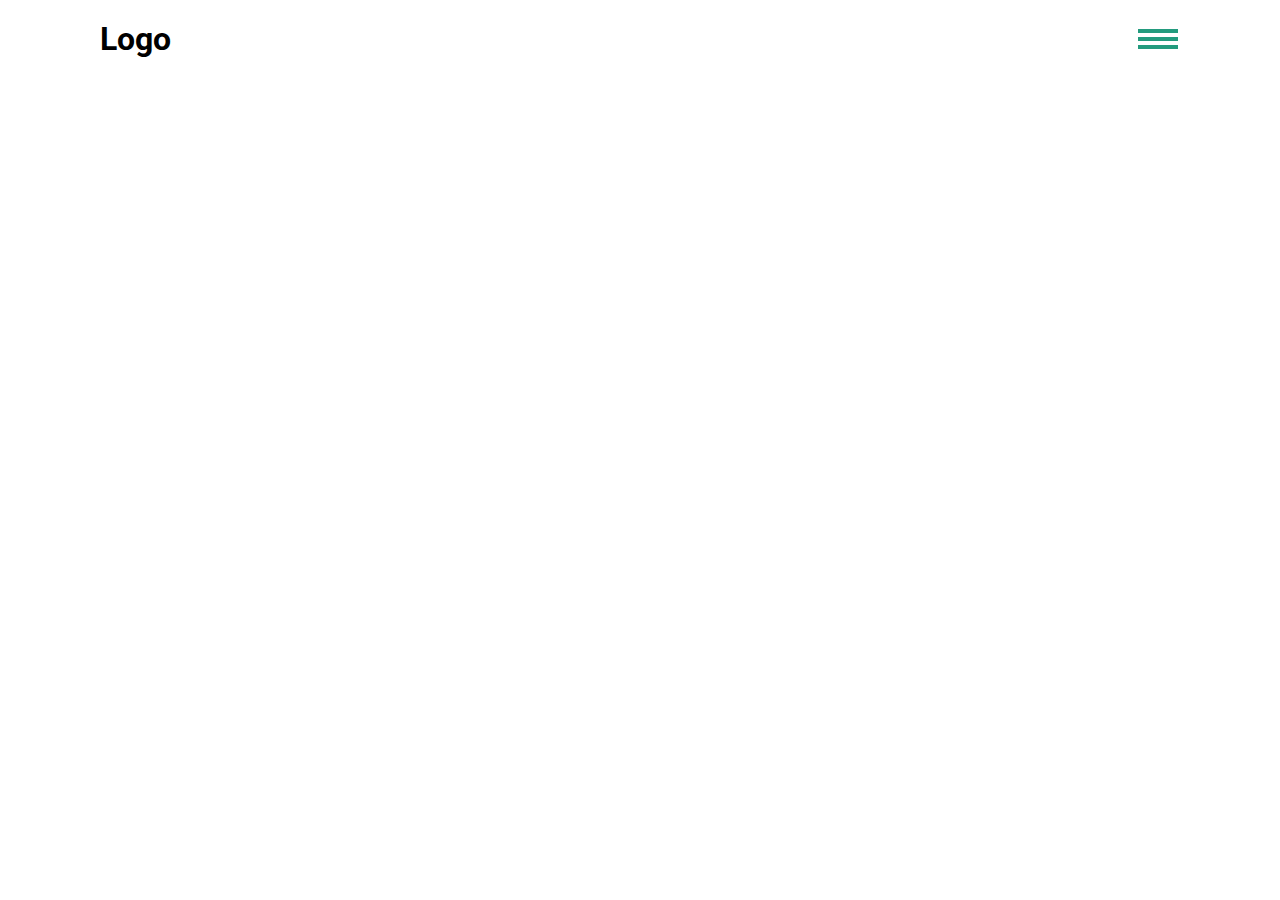
==== HoodiesProj/index.html @ db62816b "Hoodies Project" ====
<!DOCTYPE html>
<html lang="en">
<head>
    <meta charset="UTF-8">
    <meta name="viewport" content="width=device-width, initial-scale=1.0">
    <title>Hoodies</title>
    <link rel="stylesheet" href="./style.css">
    <link rel="preconnect" href="https://fonts.googleapis.com">
    <link rel="preconnect" href="https://fonts.gstatic.com" crossorigin>
    <link href="https://fonts.googleapis.com/css2?family=Playfair+Display:ital,wght@0,400..900;1,400..900&family=Roboto:ital,wght@0,100;0,300;0,400;0,500;0,700;0,900;1,100;1,300;1,400;1,500;1,700;1,900&display=swap" rel="stylesheet">
</head>
<body>
    <!-- nav -->
    <nav>
    <div class="logo">
        <h1>Logo</h1>
    </div>
    <div class="burger">
        <span></span>
        <span></span>
        <span></span>
    </div>
    </nav>
</body>
</html>
---- HoodiesProj/style.css ----
*{
    margin: 0;
    padding: 0;
    box-sizing: border-box;
}

:root{
    --main-font:"Playfair Display", serif;
    --main-color:#239b7e;
    --primary-font:"Roboto" , sans-serif;

}

/* nav-start */
nav{
    display: flex;
    flex-direction: row;
    flex-wrap: wrap;
    justify-content: space-between;
    align-items: center;
    padding: 20px;
    font-family: var(--primary-font);
    font-weight: bold;
    /* border: 1px solid black; */
}

.logo{
    margin-left: 5rem;
}

.burger{
    /* border: 1px solid black; */
    display: flex;
    flex-direction: column;
    justify-content: center;
    align-items: center; 
    cursor: pointer;
    margin-right: 5rem;
}

.burger span{
    border: 2px solid var(--main-color);
    /* background-color: #000; */
    width: 40px;
    height: 1px;
    margin: 2px;
}

/* nav end */
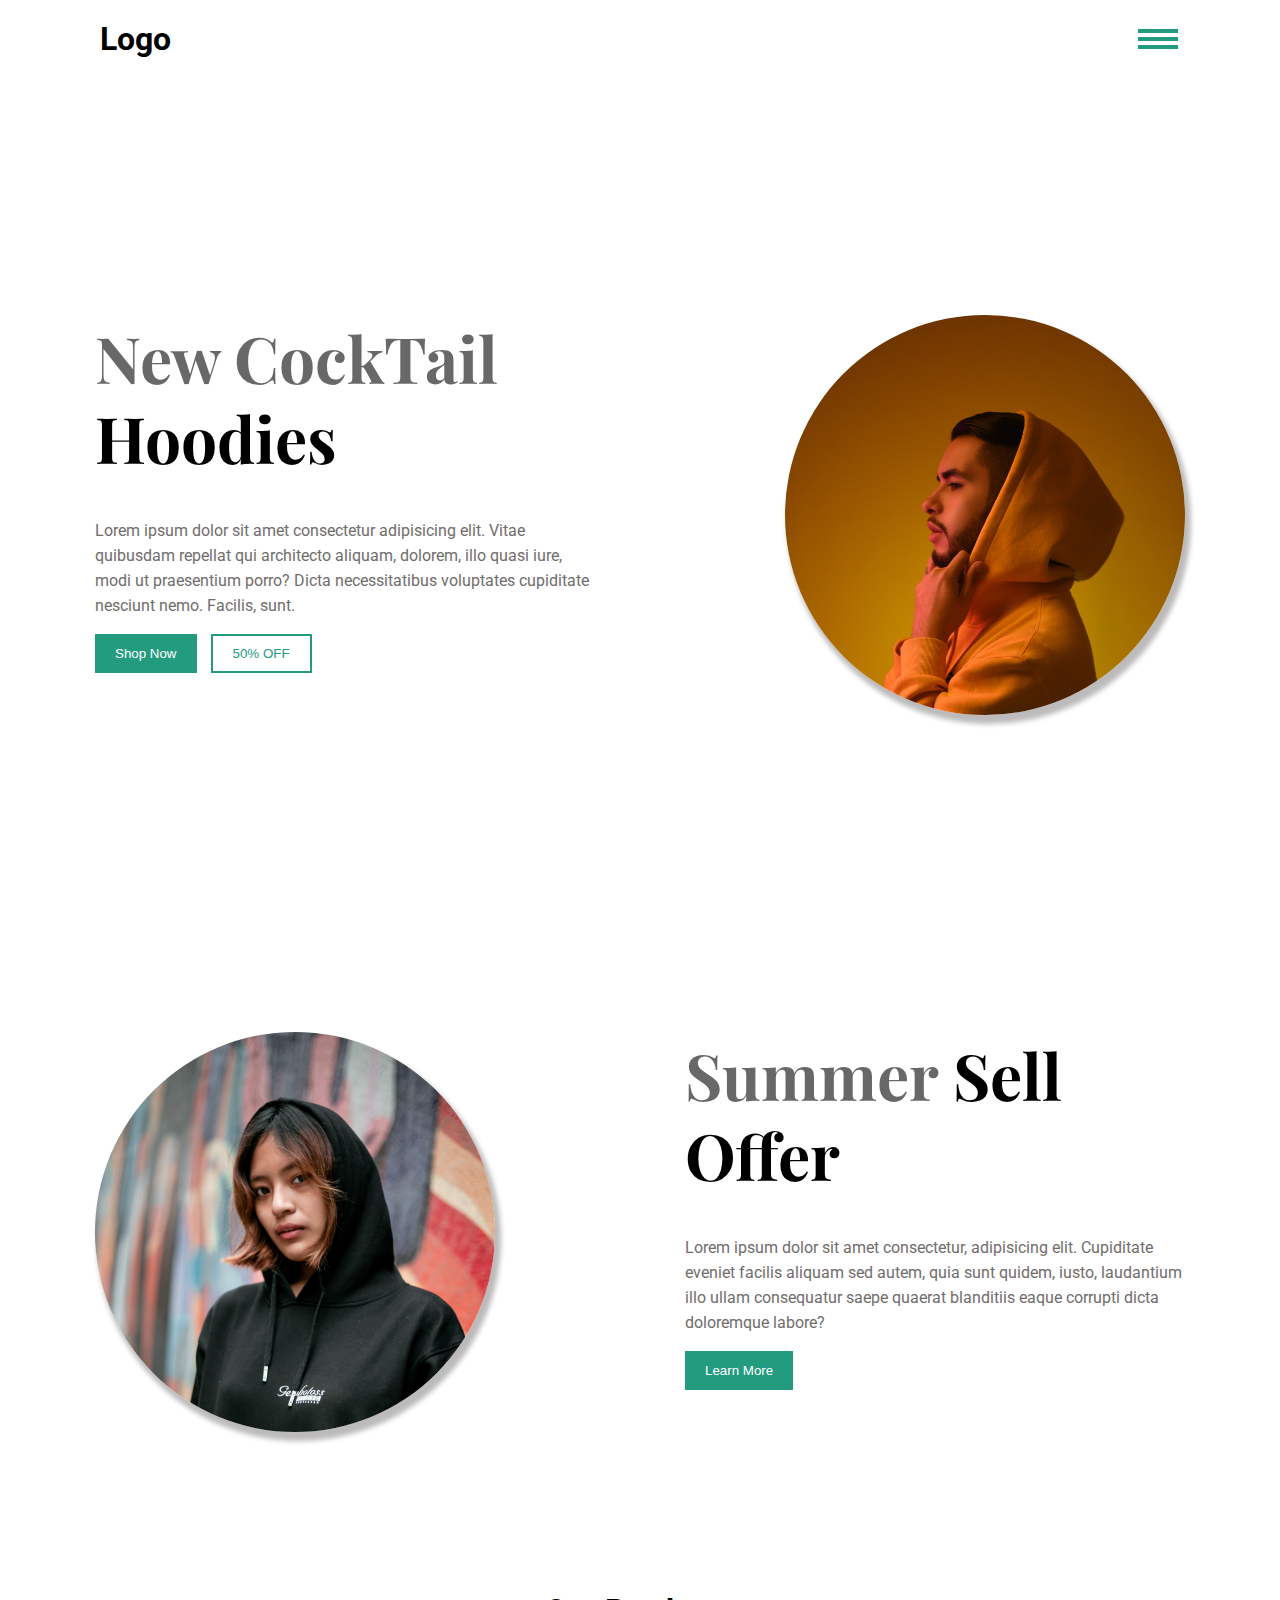
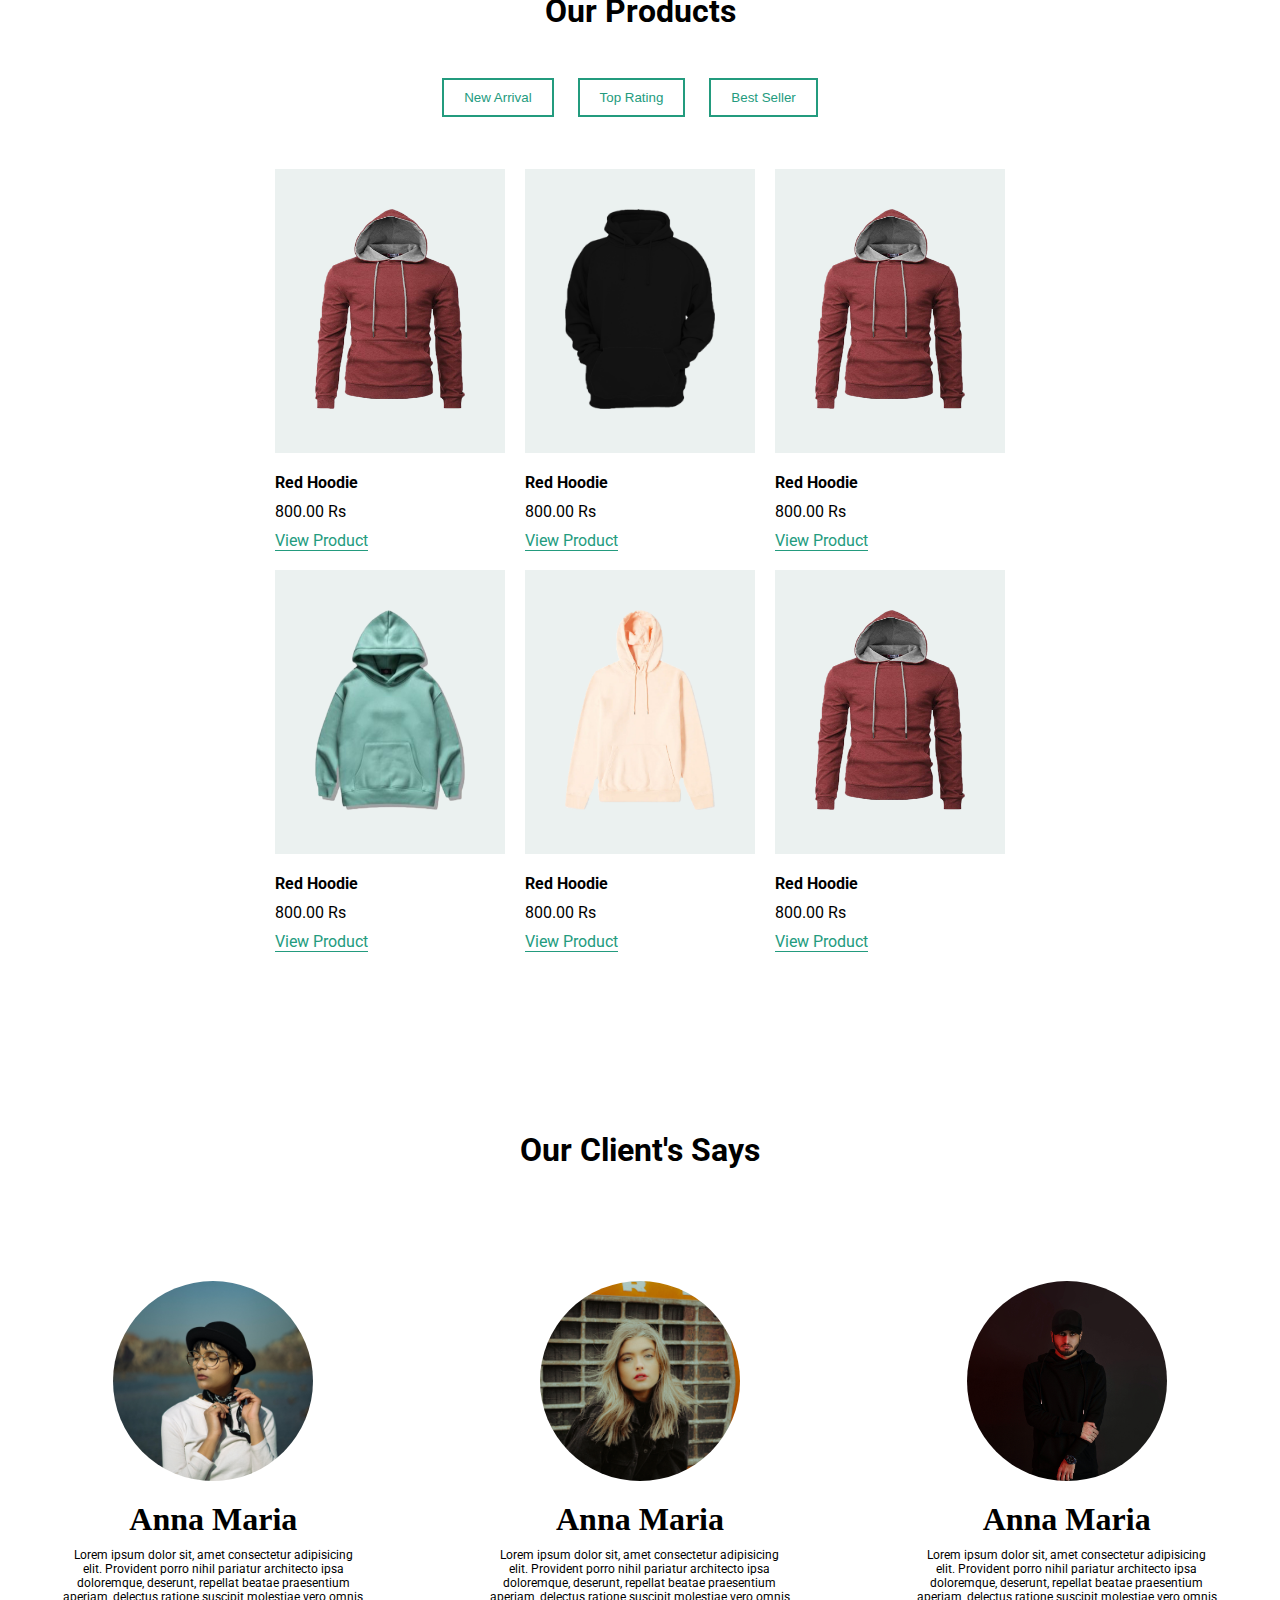
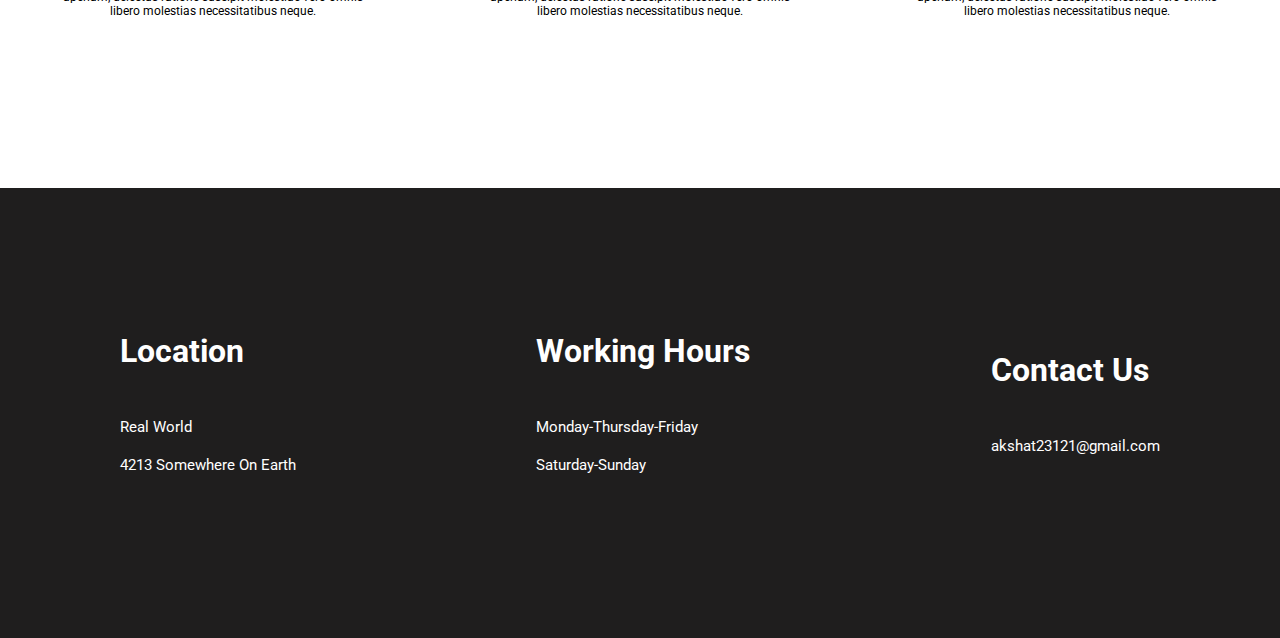
==== commit 9cfa8f9e: "Added responsive nature to Hoodies" ====
--- a/HoodiesProj/index.html
+++ b/HoodiesProj/index.html
@@ -1,5 +1,6 @@
 <!DOCTYPE html>
 <html lang="en">
+
 <head>
     <meta charset="UTF-8">
     <meta name="viewport" content="width=device-width, initial-scale=1.0">
@@ -7,19 +8,167 @@
     <link rel="stylesheet" href="./style.css">
     <link rel="preconnect" href="https://fonts.googleapis.com">
     <link rel="preconnect" href="https://fonts.gstatic.com" crossorigin>
-    <link href="https://fonts.googleapis.com/css2?family=Playfair+Display:ital,wght@0,400..900;1,400..900&family=Roboto:ital,wght@0,100;0,300;0,400;0,500;0,700;0,900;1,100;1,300;1,400;1,500;1,700;1,900&display=swap" rel="stylesheet">
+    <link
+        href="https://fonts.googleapis.com/css2?family=Playfair+Display:ital,wght@0,400..900;1,400..900&family=Roboto:ital,wght@0,100;0,300;0,400;0,500;0,700;0,900;1,100;1,300;1,400;1,500;1,700;1,900&display=swap"
+        rel="stylesheet">
 </head>
+
 <body>
     <!-- nav -->
     <nav>
-    <div class="logo">
-        <h1>Logo</h1>
-    </div>
-    <div class="burger">
-        <span></span>
-        <span></span>
-        <span></span>
-    </div>
+        <div class="logo">
+            <h1>Logo</h1>
+        </div>
+        <div class="burger">
+            <span></span>
+            <span></span>
+            <span></span>
+        </div>
     </nav>
+    <header>
+        <div class="header-content">
+            <h1 class="main-heading">
+                New CockTail <br>
+                <span>Hoodies</span>
+            </h1>
+            <p class="primary-heading">
+                Lorem ipsum dolor sit amet consectetur adipisicing elit. Vitae quibusdam repellat qui architecto
+                aliquam, dolorem, illo quasi iure, modi ut praesentium porro? Dicta necessitatibus voluptates cupiditate
+                nesciunt nemo. Facilis, sunt.
+            </p>
+            <div class="btns-container">
+                <button class="btn-fill">Shop Now</button>
+                <button class="btn-outline active"> 50% OFF</button>
+            </div>
+        </div>
+        <div class="img-container">
+            <div class="header-img"></div>
+        </div>
+    </header>
+<!-- header end -->
+    <section class="section-one">
+        <div class="img-container">
+            <div class="section-one-img header-img"></div>
+        </div>
+        <div class="section-content">
+            <h1 class="main-heading">
+                Summer<span> Sell <br>Offer</span>
+            </h1>
+            <p class="primary-heading">
+                Lorem ipsum dolor sit amet consectetur, adipisicing elit. Cupiditate eveniet facilis aliquam sed autem,
+                quia sunt quidem, iusto, laudantium illo ullam consequatur saepe quaerat blanditiis eaque corrupti dicta
+                doloremque labore?
+            </p>
+            <button class="btn-fill">Learn More</button>
+        </div>
+    </section>
+    <!-- product section -->
+    <section class="products">
+        <h1 class="products-heading">Our Products</h1>
+        <section class="product-categories">
+            <button class="btn-outline active">New Arrival</button>
+            <button class="btn-outline active">Top Rating</button>
+            <button class="btn-outline active">Best Seller</button>
+        </section>
+        <div class="product-item-container">
+            <div class="item">
+                <div class="item-layer">
+                    <img src="./Images/Products/Hoodie Product 1.png" alt="">
+                </div>
+                <h4 class="item-name">Red Hoodie</h4>
+                <p class="item-price">800.00 Rs</p>
+                <a href="" class="view-product">View Product</a>
+            </div>
+            <div class="item">
+                <div class="item-layer">
+                    <img src="./Images/Products/Hoodie Product 2.png" alt="">
+                </div>
+                <h4 class="item-name">Red Hoodie</h4>
+                <p class="item-price">800.00 Rs</p>
+                <a href="" class="view-product">View Product</a>
+            </div>
+            <div class="item">
+                <div class="item-layer">
+                    <img src="./Images/Products/Hoodie Product 1.png" alt="">
+                </div>
+                <h4 class="item-name">Red Hoodie</h4>
+                <p class="item-price">800.00 Rs</p>
+                <a href="" class="view-product">View Product</a>
+            </div>
+            <div class="item">
+                <div class="item-layer">
+                    <img src="./Images/Products/Hoodie Product.png" alt="">
+                </div>
+                <h4 class="item-name">Red Hoodie</h4>
+                <p class="item-price">800.00 Rs</p>
+                <a href="" class="view-product">View Product</a>
+            </div>
+            <div class="item">
+                <div class="item-layer">
+                    <img src="./Images/Products/Hoodie Product 4.png" alt="">
+                </div>
+                <h4 class="item-name">Red Hoodie</h4>
+                <p class="item-price">800.00 Rs</p>
+                <a href="" class="view-product">View Product</a>
+            </div>
+            <div class="item">
+                <div class="item-layer">
+                    <img src="./Images/Products/Hoodie Product 1.png" alt="">
+                </div>
+                <h4 class="item-name">Red Hoodie</h4>
+                <p class="item-price">800.00 Rs</p>
+                <a href="" class="view-product">View Product</a>
+            </div>
+            
+        </div>
+    </section>
+
+    <!-- customer review -->
+    <h1 class="customer-heading">Our Client's Says</h1>
+    <section class="customer-reviews">
+        <div class="customer">
+            <div class="customer-img">
+                <div class="img img-one"></div>
+            </div>
+
+            <h1 class="customer-name">Anna Maria</h1>
+            <p class="customer-description">Lorem ipsum dolor sit, amet consectetur adipisicing elit. Provident porro nihil pariatur architecto ipsa doloremque, deserunt, repellat beatae praesentium aperiam, delectus ratione suscipit molestiae vero omnis libero molestias necessitatibus neque.</p>
+        </div>
+        <div class="customer">
+            <div class="customer-img">
+                <div class="img img-two"></div>
+            </div>
+
+            <h1 class="customer-name">Anna Maria</h1>
+            <p class="customer-description">Lorem ipsum dolor sit, amet consectetur adipisicing elit. Provident porro nihil pariatur architecto ipsa doloremque, deserunt, repellat beatae praesentium aperiam, delectus ratione suscipit molestiae vero omnis libero molestias necessitatibus neque.</p>
+        </div>
+        <div class="customer">
+            <div class="customer-img">
+                <div class="img img-three"></div>
+            </div>
+
+            <h1 class="customer-name">Anna Maria</h1>
+            <p class="customer-description">Lorem ipsum dolor sit, amet consectetur adipisicing elit. Provident porro nihil pariatur architecto ipsa doloremque, deserunt, repellat beatae praesentium aperiam, delectus ratione suscipit molestiae vero omnis libero molestias necessitatibus neque.</p>
+        </div>
+    </section>
+
+    <footer>
+        <div class="container">
+            <h1 class="footer-heading">Location</h1>
+            <h2 class="footer-primary-heading">Real World</h2>
+            <h3 class="footer-primary-heading">4213 Somewhere On Earth</h3>
+        </div>
+        <div class="container">
+            <h1 class="footer-heading">Working Hours</h1>
+            <h2 class="footer-primary-heading">Monday-Thursday-Friday</h2>
+            <h3 class="footer-primary-heading">Saturday-Sunday</h3>
+        </div>
+        <div class="container">
+            <h1 class="footer-heading">Contact Us</h1>
+            <h2 class="footer-primary-heading">akshat23121@gmail.com</h2>
+            <!-- <h3 class="footer-primary-heading">4213 Somewhere On Earth</h3> -->
+        </div>
+    </footer>
 </body>
+
 </html>--- a/HoodiesProj/style.css
+++ b/HoodiesProj/style.css
@@ -46,4 +46,267 @@
     margin: 2px;
 }
 
-/* nav end */+/* nav end */
+
+/* header starts */
+header{
+    display: flex;
+    flex-wrap: wrap;
+    justify-content: space-around;
+    align-items: center;
+    height: 90vh;
+    margin-top: 2rem;
+}
+
+.main-heading{
+    font-size: 4rem;
+    font-family:var(--main-font);
+    transform: translateY(-40px);
+    color: #00000097;
+    line-height: 5rem;
+
+}
+
+.main-heading span{
+    color: black;
+}
+.primary-heading{
+    max-width: 500px;
+    font-family: var(--primary-font);
+    line-height: 25px;
+    margin-bottom: 1rem;
+    color:#716d6d; 
+}
+
+.btn-fill{
+    background:var(--main-color);
+    color:#fff;
+    border: none;
+    padding: 12px 20px;
+    margin-right:10px;
+    transition: all 0.5s ease-out;
+}
+
+.btn-fill:hover{
+    background-color: #fff;
+    border: 1px solid var(--main-color);
+    color: var(--main-color);
+}
+
+.btn-outline{
+    border: 2px solid var(--main-color);
+    color: var(--main-color);
+    background:transparent;
+    padding: 10px 20px;
+    cursor: pointer;
+    transition: all 0.5s ease-out;
+}
+
+.btn-outline:hover{
+    background-color: var(--main-color);
+    color: #fff;
+}
+
+.img-container{
+    border-radius: 50%;
+    box-shadow: 4px 7px 5px 2px #bcbaba;
+}
+.header-img{
+    border-radius: 100%;
+    background: url("./Images/Hoodie\ by\ Oswaldo\ Ibanez.jpg");
+    background-size: cover;
+    background-position:top;
+    width: 400px;
+    height: 400px;
+
+}
+/* header end */
+
+/* section one start */
+
+.section-one{
+    display: flex;
+    flex-direction: row;
+    flex-wrap: wrap;
+    justify-content: space-around;
+    align-items: center;
+    /* height: 100vh; */
+    margin-top:7rem ;
+}
+
+.section-one-img{
+    background: url("./Images/Hoodie\ landing.jpg");
+    background-position: top;
+    background-size: cover;
+}
+
+/* section one ends */
+/* Products section starts */
+
+.products{
+    margin-top: 10rem;
+    display: flex;
+    flex-wrap: wrap;
+    flex-direction: column;
+    justify-content:center;
+    align-items: center;
+}
+
+.products .products-heading
+{
+    font-family: var(--primary-font);
+    font-size: 2rem;
+    margin-bottom: 3rem;
+}
+
+.products .product-categories button{
+    margin-right: 20px;
+    margin-bottom: 2rem;
+
+}
+
+.products .product-item-container{
+    /* border: 1px solid black; */
+    gap: 20px;
+    display: flex;
+    flex-wrap: wrap;
+    justify-content: center;
+    align-items: center;
+    margin: 20px;
+    max-width: 60rem;
+}
+
+.products .product-item-container .item-layer{
+    background: #ebf1f0;
+    padding: 40px;
+    margin-right: 20px;
+    margin: 0 auto;
+    margin-bottom: 20px;
+}
+.products .product-item-container .item-layer img{
+    width: 150px;
+    height: 200px;
+
+}
+
+.products .product-item-container .item .item-name{
+    font-family:var(--primary-font) ;
+    margin-bottom: 10px;
+
+}
+.products .product-item-container .item .item-price{
+    font-family: var(--primary-font);
+    margin-bottom: 10px;
+}
+
+.products .product-item-container .item .view-product{
+    font-family: var(--primary-font);
+    margin-bottom: 10px;
+    text-decoration: none;
+    color: var(--main-color);
+    border-bottom: 1px solid var(--main-color);
+}
+
+/* Products section ends */
+
+.customer-reviews{
+    margin-top: 7rem;
+    display: flex;
+    flex-wrap: wrap;
+    justify-content: space-around;
+    align-items: center;
+}
+
+.customer{
+    text-align: center;
+}
+
+.customer-heading{
+    font-family: var(--primary-font);
+    font-size: 2rem;
+    margin-bottom: 20px;
+    text-align: center;
+    margin-top: 10rem;
+}
+
+.customer-reviews .customer-description{
+    font-size: 12px;
+    margin-top: 20px;
+    max-width: 300px;
+    text-align: center;
+    margin: 10px;
+    font-family: var(--primary-font);
+}
+
+.customer .customer-img .img{
+    width: 200px;
+    height: 200px;
+    border-radius: 100%;
+    background-size: cover;
+    background-position: center;
+    margin: 0 auto;
+    margin-bottom: 20px;
+}
+
+.customer .img-one{
+    background: url("./Images/Hoodie\ Yogendra\ Singh.jpg");
+}
+
+.customer .img-two{
+    background: url("./Images/Hoodie\ Joshua\ Rondeau\ \(1\).jpg");
+}
+
+.customer .img-three{
+    background: url("./Images/Hoodie\ unsplash.jpg");
+}
+
+footer{
+    background:#1f1e1e ;
+    margin-top: 10rem;
+    color: #fff;
+    display: flex;
+    flex-wrap: wrap;
+    justify-content: space-around;
+    align-items: center;
+    height: 50vh;
+    font-family: var(--primary-font);
+}
+
+footer .container .footer-heading{
+    margin-bottom: 3rem;
+}
+
+footer .container .footer-primary-heading{
+    font-weight: normal;
+    font-size: 15px;
+    margin-bottom: 20px;
+}
+
+/* footer end */
+
+@media only screen and (max-width: 900px){
+    header{
+        height: 120vh;
+        text-align: center;
+    }
+    .section-one{
+        height: 120vh;
+        text-align: center;
+    }
+    .header-img{
+        width: 250px;
+        height: 250px;
+
+    }
+    .main-heading{
+        font-size: 3rem;
+        margin-top: 2rem;
+    }
+    .primary-heading{
+        width: 400px;
+    }
+    .customer .customer-img .img{
+        width: 150px;
+        height: 150px;
+    }
+}